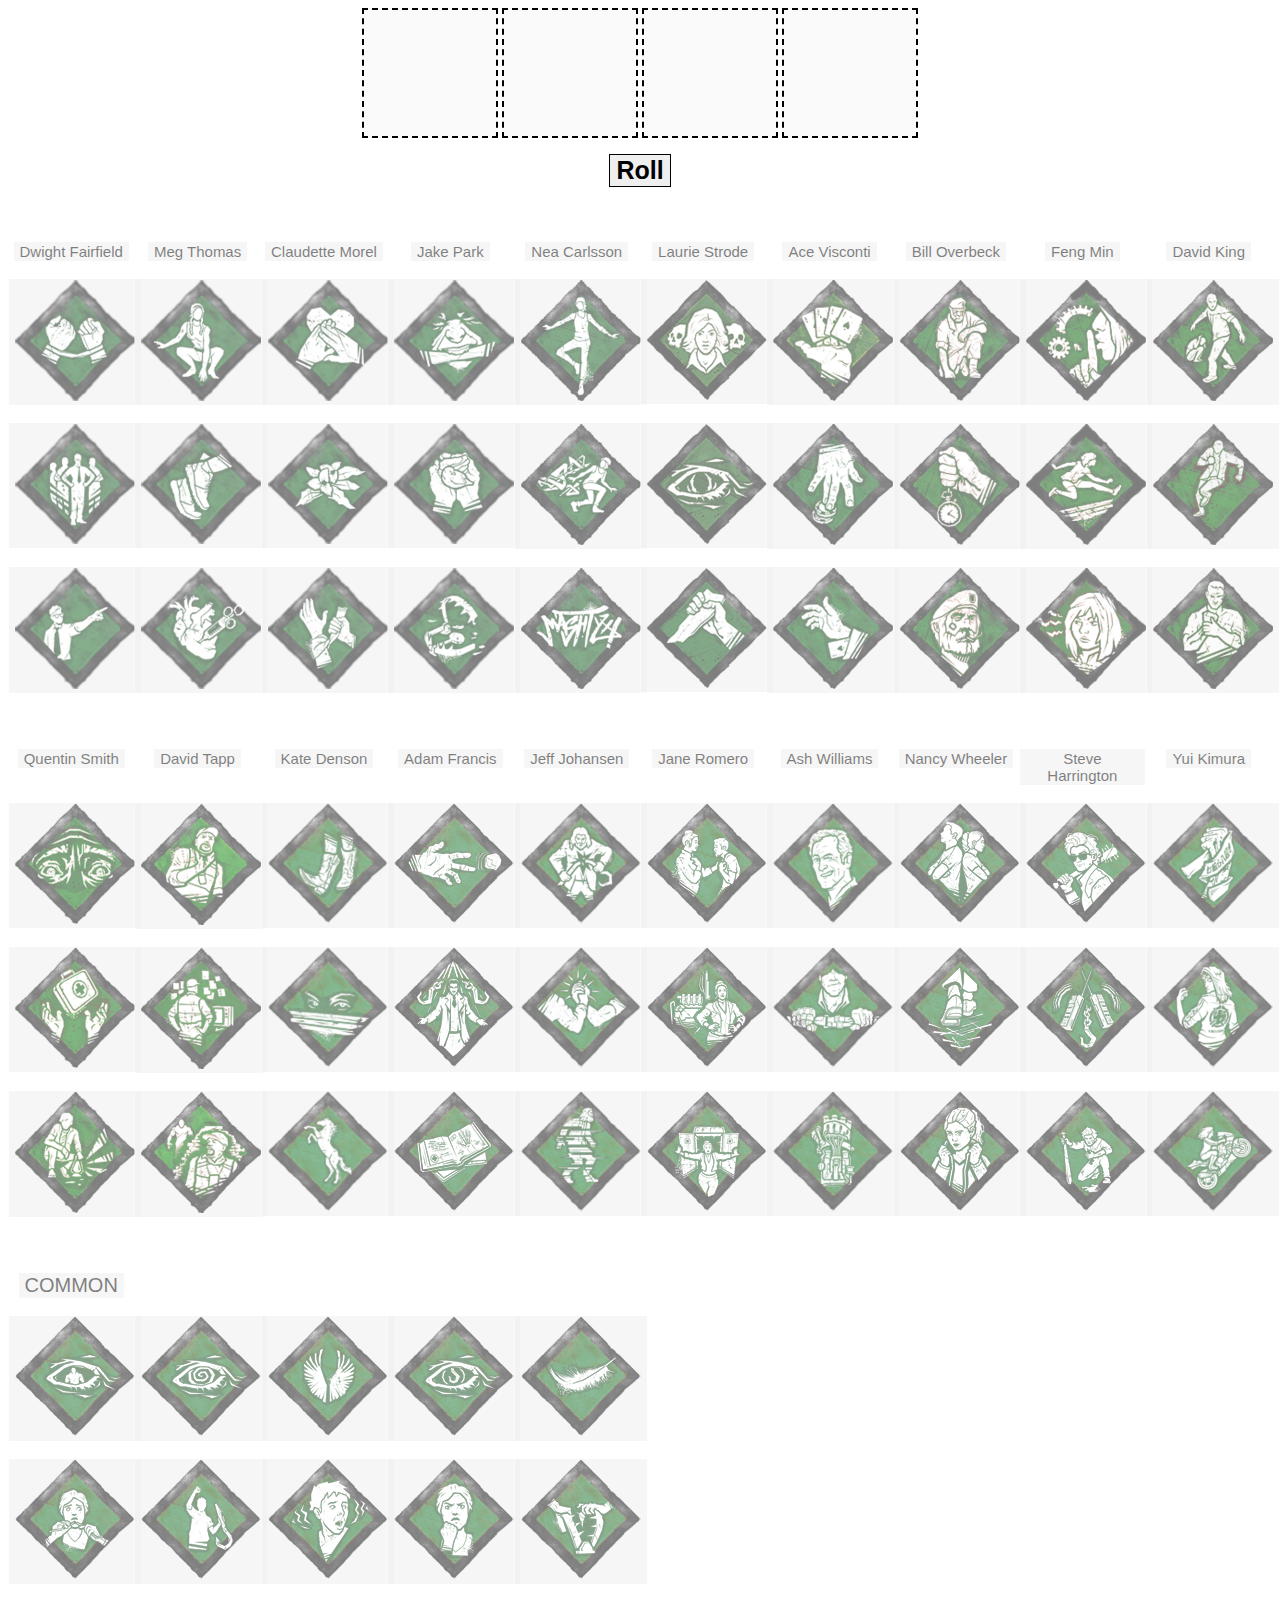
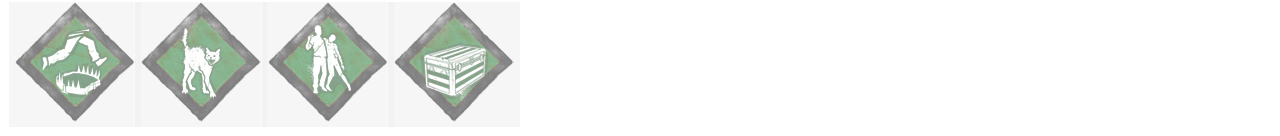
==== index.html @ 438cb3e8 "Rename PerkGen.html to index.html" ====
<!DOCTYPE html>
<html>
<head>
  <title>Random perk generator</title>
  <link rel="stylesheet" href="styles.css">
  <script type="text/javascript" src="func.js"></script>
</head>
<body onload="init()">
		<div style="text-align: center;">
			<span><button disabled style="border: 2px dashed black; opacity: 1;"><img id = "-100" src="backg.png"></button></span>
			<span><button disabled style="border: 2px dashed black; opacity: 1;"><img id = "-200" src="backg.png"></button></span>
			<span><button disabled style="border: 2px dashed black; opacity: 1;"><img id = "-300" src="backg.png"></button></span>
			<span><button disabled style="border: 2px dashed black; opacity: 1;"><img id = "-400" src="backg.png"></button></span>
		</div>
		<p></p>
		<div style="text-align: center;"><button style="font-size:25px; font-weight: bold; opacity: 1; border: 1px solid black"  onclick="generate()">Roll</button></div>
		<br><br><br>
		<div class="wrapper">
		   <!-- <div><button onclick="window.open('https://deadbydaylight.gamepedia.com/Dwight_Fairfield','_blank')">Dwight Fairfield</button></div> -->
		   <div><button id="-1" onclick="charac(this.id)">Dwight Fairfield</button></div>
		   <div><button id="-2" onclick="charac(this.id)">Meg Thomas</button></div>
		   <div><button id="-3" onclick="charac(this.id)">Claudette Morel</button></div>
		   <div><button id="-4" onclick="charac(this.id)">Jake Park</button></div>
		   <div><button id="-5" onclick="charac(this.id)">Nea Carlsson</button></div>
		   <div><button id="-6" onclick="charac(this.id)">Laurie Strode</button></div>
		   <div><button id="-7" onclick="charac(this.id)">Ace Visconti</button></div>
		   <div><button id="-8" onclick="charac(this.id)">Bill Overbeck</button></div>
		   <div><button id="-9" onclick="charac(this.id)">Feng Min</button></div>
		   <div><button id="-10" onclick="charac(this.id)">David King</button></div>
		</div>
		<p></p>
		<div class="wrapper">
		    <div><button id="0" title="Bond" onclick="perk(this.id)"><img src="Dbd-survivor-perk-bond.png"></button></div>
			<div><button id="3" title="Quick and quiet" onclick="perk(this.id)"><img src="Dbd-survivor-perk-quickandquiet.png"></button></div>
			<div><button id="6" title="Empathy" onclick="perk(this.id)"><img src="Dbd-survivor-perk-empathy.png"></button></div>
			<div><button id="9" title="Iron Will" onclick="perk(this.id)"><img src="Dbd-survivor-perk-ironwill.png"></button></div>
			<div><button id="12" title="Balanced landing" onclick="perk(this.id)"><img src="Balanced_landing.png"></button></div>
		    <div><button id="15" title="Sole survivor" onclick="perk(this.id)"><img src="Sole_survivor_icon2.png"></button></div>
			<div><button id="18" title="Open-handed" onclick="perk(this.id)"><img src="Adb_open_handed.png"></button></div>
			<div><button id="21" title="Left behind" onclick="perk(this.id)"><img src="Dbd-survivor-perk-leftBehind.png"></button></div>
			<div><button id="24" title="Technician" onclick="perk(this.id)"><img src="IconPerk_technician_green.png"></button></div>
			<div><button id="27" title="We're gonna live forever" onclick="perk(this.id)"><img src="Dbd_WGLF_green.png"></button></div>
		</div>
		<p></p>
		<div class="wrapper">
		    <div><button id="1" title="Prove Thyself" onclick="perk(this.id)"><img src="Dbd-survivor-perk-provetyself.png"></button></div>
			<div><button id="4" title="Sprint burst" onclick="perk(this.id)"><img src="Dbd-survivor-perk-sprintburst.png"></button></div>
			<div><button id="7" title="Botany knowledge" onclick="perk(this.id)"><img src="Dbd-survivor-perk-botanyknowledge.png"></button></div>
			<div><button id="10" title="Calm Spirit" onclick="perk(this.id)"><img src="Dbd-survivor-perk-calmwill.png"></button></div>
			<div><button id="13" title="Urban Evasion" onclick="perk(this.id)"><img src="Urban_evasion.png"></button></div>
		    <div><button id="16" title="Object of Obsession" onclick="perk(this.id)"><img src="Object_obsession_icon2.png"></button></div>
			<div><button id="19" title="Up the Ante" onclick="perk(this.id)"><img src="Uptheante.png"></button></div>
			<div><button id="22" title="Borrowed Time" onclick="perk(this.id)"><img src="Dbd-survivor-perk-borrowedTime.png"></button></div>
			<div><button id="25" title="Lithe" onclick="perk(this.id)"><img src="IconPerk_lithe_green.png"></button></div>
			<div><button id="28" title="Dead hard" onclick="perk(this.id)"><img src="Dbd_deadHard_green.png"></button></div>		   
		</div>
		<p></p>
		<div class="wrapper">
		    <div><button id="2" title="Leader" onclick="perk(this.id)"><img src="Dbd-survivor-perk-leader.png"></button></div>
			<div><button id="5" title="Adrenaline" onclick="perk(this.id)"><img src="Dbd-survivor-perk-adrenaline.png"></button></div>
			<div><button id="8" title="Self-Care" onclick="perk(this.id)"><img src="Dbd-survivor-perk-selfcare.png"></button></div>
			<div><button id="11" title="Saboteur" onclick="perk(this.id)"><img src="Dbd-survivor-perk-saboteur.png"></button></div>
			<div><button id="14" title="Streetwise" onclick="perk(this.id)"><img src="Streetwise.png"></button></div>
		    <div><button id="17" title="Decisive Strike" onclick="perk(this.id)"><img src="Decisive_strike.png"></button></div>
			<div><button id="20" title="Ace in the Hole" onclick="perk(this.id)"><img src="Aceinthehole.png"></button></div>
			<div><button id="23" title="Unbreakable" onclick="perk(this.id)"><img src="Dbd-survivor-perk-unbreakable.png"></button></div>
			<div><button id="26" title="Alert" onclick="perk(this.id)"><img src="IconPerk_alert_green.png"></button></div>
			<div><button id="29" title="No Mither" onclick="perk(this.id)"><img src="Dbd_NoMither_green.png"></button></div>	
		</div>
		<br><br><br>
		<div class="wrapper">
		   <div><button id="-11" onclick="charac(this.id)">Quentin Smith</button></div>
		   <div><button id="-12" onclick="charac(this.id)">David Tapp</button></div>
		   <div><button id="-13" onclick="charac(this.id)">Kate Denson</button></div>
		   <div><button id="-14" onclick="charac(this.id)">Adam Francis</button></div>
		   <div><button id="-15" onclick="charac(this.id)">Jeff Johansen</button></div>
		   <div><button id="-16" onclick="charac(this.id)">Jane Romero</button></div>
		   <div><button id="-17" onclick="charac(this.id)">Ash Williams</button></div>
		   <div><button id="-18" onclick="charac(this.id)">Nancy Wheeler</button></div>
		   <div><button id="-19" onclick="charac(this.id)">Steve Harrington</button></div>
		   <div><button id="-20" onclick="charac(this.id)">Yui Kimura</button></div>
		</div>
		<p></p>
		<div class="wrapper">
		    <div><button id="30" title="Wake Up!" onclick="perk(this.id)"><img src="Dbd_survPerk_wakeup.png"></button></div>
			<div><button id="33" title="Tenacity" onclick="perk(this.id)"><img src="Dbd-perk-tenacity.png"></button></div>
			<div><button id="36" title="Dance With Me" onclick="perk(this.id)"><img src="Icg_danceWithMe.png"></button></div>
			<div><button id="39" title="Diversion" onclick="perk(this.id)"><img src="IconPerks_diversion_green.png"></button></div>
			<div><button id="42" title="Breakdown" onclick="perk(this.id)"><img src="Icg_breakdown.png"></button></div>
		    <div><button id="45" title="Solidarity" onclick="perk(this.id)"><img src="Ic_solidarity_green.png"></button></div>
			<div><button id="48" title="Flip-Flop" onclick="perk(this.id)"><img src="Ic_flipFlop_gr.png"></button></div>
			<div><button id="51" title="Better Tohether" onclick="perk(this.id)"><img src="IconPerks_betterTogether_green.png"></button></div>
			<div><button id="54" title="Babysitter" onclick="perk(this.id)"><img src="Ic_babySitter_green.png"></button></div>
			<div><button id="57" title="Lucky Break" onclick="perk(this.id)"><img src="Ic_luckyBreak_green.png"></button></div>
		</div>
		<p></p>
		<div class="wrapper">
		    <div><button id="31" title="Pharmacy" onclick="perk(this.id)"><img src="Dbd_survPerk_pharmacy.png"></button></div>
			<div><button id="34" title="Detective's Hunch" onclick="perk(this.id)"><img src="Dbd-perk-detectiveshunch.png"></button></div>
			<div><button id="37" title="Windows of Opportunity" onclick="perk(this.id)"><img src="Icg_windowsOfOpportunity.png"></button></div>
			<div><button id="40" title="Deliverance" onclick="perk(this.id)"><img src="IconPerks_deliverance_green.png"></button></div>
			<div><button id="43" title="Aftercare" onclick="perk(this.id)"><img src="Icg_aftercare.png"></button></div>
		    <div><button id="46" title="Poised" onclick="perk(this.id)"><img src="Ic_poised_green.png"></button></div>
			<div><button id="49" title="Buckle Up" onclick="perk(this.id)"><img src="Ic_buckleUp_gr.png"></button></div>
			<div><button id="52" title="Fixated" onclick="perk(this.id)"><img src="IconPerks_fixated_green.png"></button></div>
			<div><button id="55" title="Camaraderie" onclick="perk(this.id)"><img src="Ic_camaraderie_green.png"></button></div>
			<div><button id="58" title="Any Means Necessary" onclick="perk(this.id)"><img src="Ic_anyMeansNecessary_green.png"></button></div>		   
		</div>
		<p></p>
		<div class="wrapper">
		    <div><button id="32" title="Vigil" onclick="perk(this.id)"><img src="Dbd_survPerk_vigil.png"></button></div>
			<div><button id="35" title="Stake Out" onclick="perk(this.id)"><img src="Dbd-perk-stakeout.png"></button></div>
			<div><button id="38" title="Boil Over" onclick="perk(this.id)"><img src="Icg_boilOver.png"></button></div>
			<div><button id="41" title="Autodidact" onclick="perk(this.id)"><img src="IconPerks_autodidact_green.png"></button></div>
			<div><button id="44" title="Distortion" onclick="perk(this.id)"><img src="Icg_distortion.png"></button></div>
		    <div><button id="47" title="Head On" onclick="perk(this.id)"><img src="Ic_headOn_green.png"></button></div>
			<div><button id="50" title="Mettle of Man" onclick="perk(this.id)"><img src="Ic_mettleOfMan_gr.png"></button></div>
			<div><button id="53" title="Inner Strength" onclick="perk(this.id)"><img src="IconPerks_innerStrength_green.png"></button></div>
			<div><button id="56" title="Second Wind" onclick="perk(this.id)"><img src="Ic_secondWind_green.png"></button></div>
			<div><button id="59" title="Breakout" onclick="perk(this.id)"><img src="Ic_breakout_green.png"></button></div>	
		</div>   
        <br><br><br>
		<div class="wrapper">
		   <div><button id="-21" style="font-size:20px;" onclick="charac(this.id)">COMMON</button></div>
		</div>
		<p></p>
		<div class="wrapper">
		    <div><button id="60" title="Dark Sense" onclick="perk(this.id)"><img src="Ic_darkSense_gr.png"></button></div>
			<div><button id="63" title="dejaVu" onclick="perk(this.id)"><img src="Ic_dejaVu_gr.png"></button></div>
			<div><button id="66" title="Hope" onclick="perk(this.id)"><img src="Ic_hope_gr.png"></button></div>
			<div><button id="69" title="Kindred" onclick="perk(this.id)"><img src="Ic_kindred_gr.png"></button></div>
			<div><button id="72" title="Lightweight" onclick="perk(this.id)"><img src="Ic_lightweight_gr.png"></button></div>
		</div>
		<p></p>
		<div class="wrapper">
		    <div><button id="61" title="This Is Not Happening" onclick="perk(this.id)"><img src="Ic_thisIsNotHappening_gr.png"></button></div>
			<div><button id="64" title="We'll make it" onclick="perk(this.id)"><img src="Ic_wellMakeIt_gr.png"></button></div>
			<div><button id="67" title="Premonition" onclick="perk(this.id)"><img src="Ic_premonition_gr.png"></button></div>
			<div><button id="70" title="Resilience" onclick="perk(this.id)"><img src="Ic_resilience_gr.png"></button></div>
			<div><button id="73" title="Slippery Meat" onclick="perk(this.id)"><img src="Ic_slipperyMeat_gr.png"></button></div>
		</div>
		<p></p>
		<div class="wrapper">
		    <div><button id="62" title="Small Game" onclick="perk(this.id)"><img src="Ic_smallGame_gr.png"></button></div>
			<div><button id="65" title="Spine Chill" onclick="perk(this.id)"><img src="Ic_spineChill_gr.png"></button></div>
			<div><button id="68" title="No One Left Behind" onclick="perk(this.id)"><img src="Ic_noOneLeftBehind_gr.png"></button></div>
			<div><button id="71" title="Plunderer's Instinct" onclick="perk(this.id)"><img src="Ic_plunderersInstinct_gr.png"></button></div>
		</div>
</div>
</body>
</html>
---- styles.css ----
.wrapper {
  text-align: center;
  display: grid;
  grid-template-columns: 10% 10% 10% 10% 10% 10% 10% 10% 10% 10%;
}	

input[type=checkbox]
{
  /* Double-sized Checkboxes */
  -ms-transform: scale(2); /* IE */
  -moz-transform: scale(2); /* FF */
  -webkit-transform: scale(2); /* Safari and Chrome */
  -o-transform: scale(2); /* Opera */
  transform: scale(2);
}

body, button {
    -webkit-touch-callout: none;
    -webkit-user-select: none;
    -khtml-user-select: none;
    -moz-user-select: none;
    -ms-user-select: none;
    user-select: none;
}

button {
    border: 1px solid white;
    opacity: 0.5;
    outline:none;
    font-size: 15px;
}
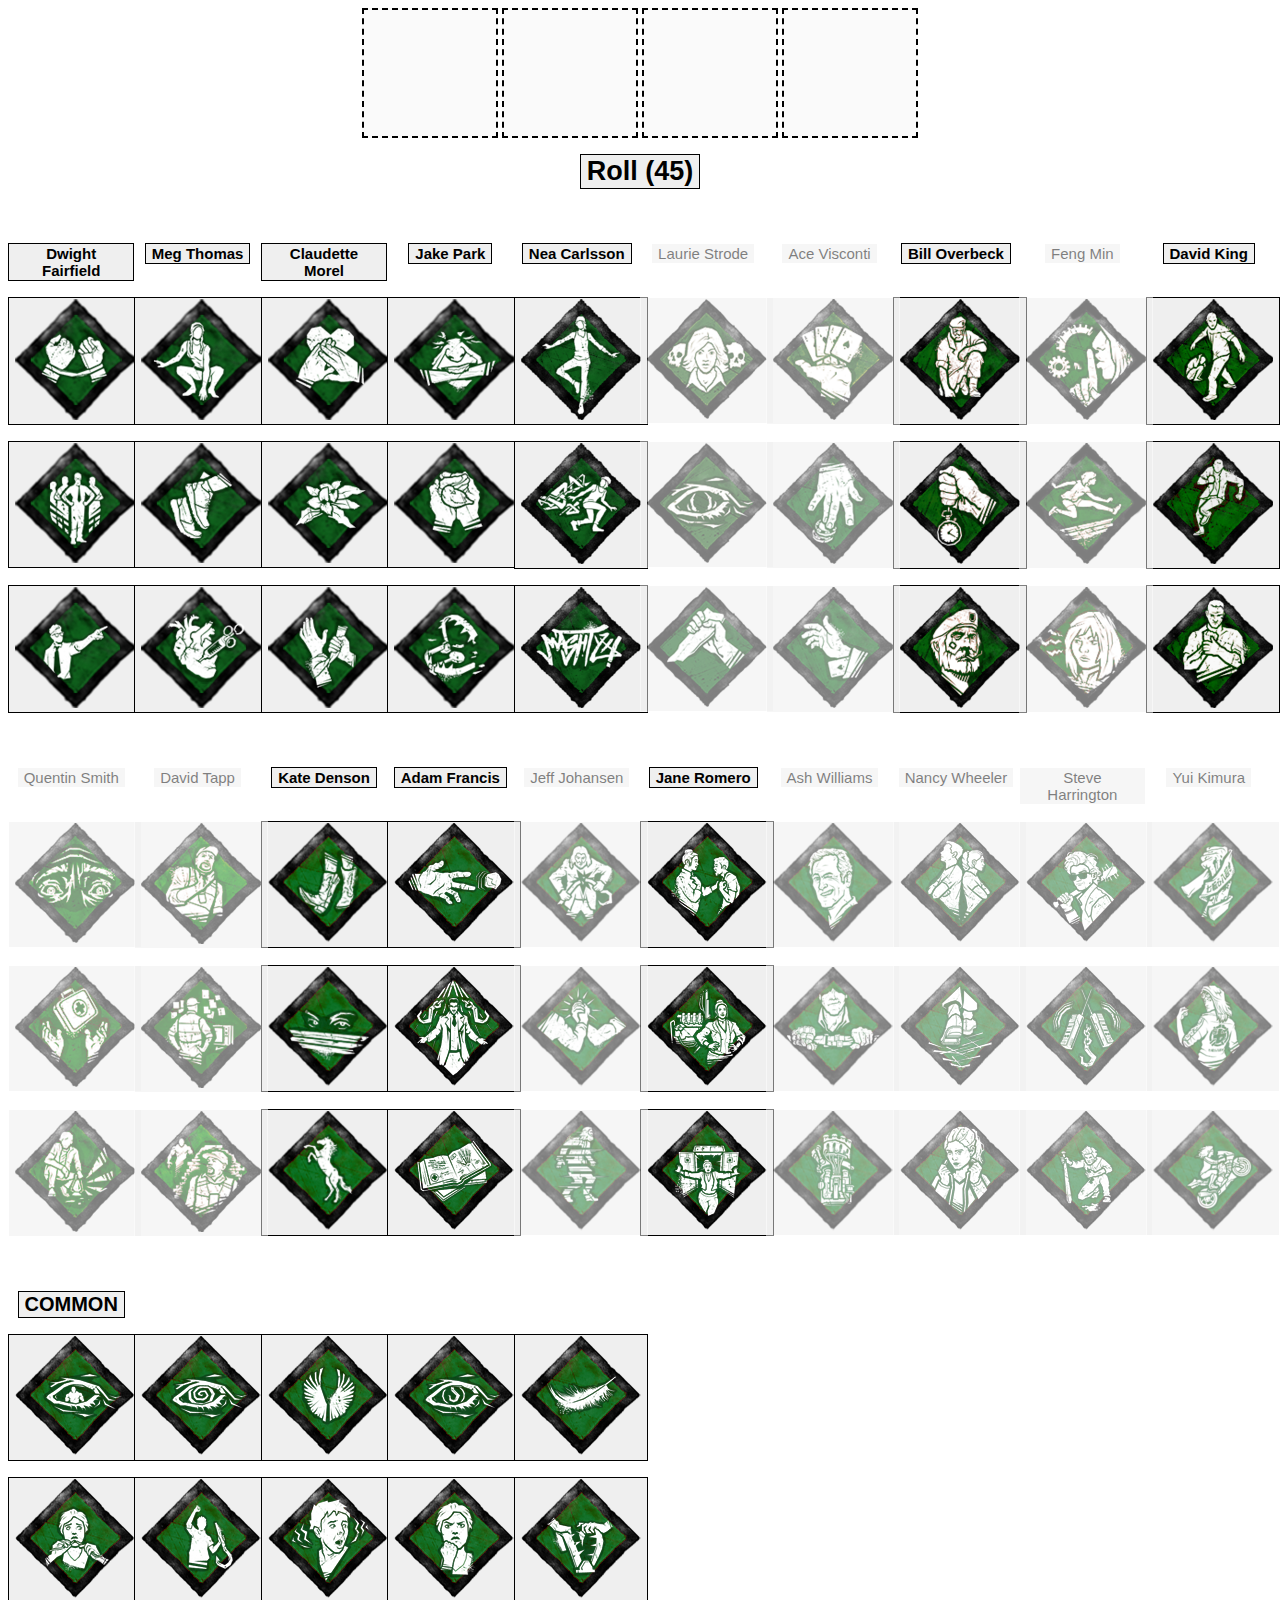
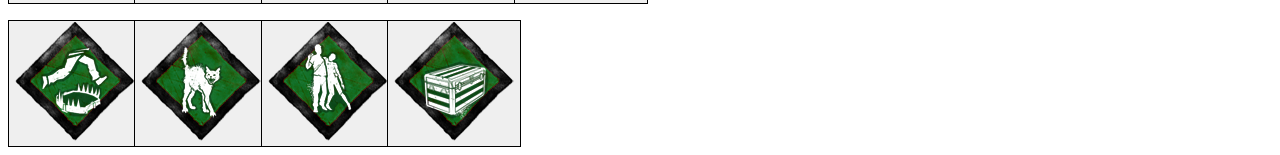
==== commit d7855380: "Update index.html" ====
--- a/index.html
+++ b/index.html
@@ -13,7 +13,7 @@
 			<span><button disabled style="border: 2px dashed black; opacity: 1;"><img id = "-400" src="backg.png"></button></span>
 		</div>
 		<p></p>
-		<div style="text-align: center;"><button style="font-size:25px; font-weight: bold; opacity: 1; border: 1px solid black"  onclick="generate()">Roll</button></div>
+		<div style="text-align: center;"><button style="font-size:27px; font-weight: bold; opacity: 1; border: 1px solid black"  onclick="generate()" id="rollbtn">Roll (45)</button></div>
 		<br><br><br>
 		<div class="wrapper">
 		   <!-- <div><button onclick="window.open('https://deadbydaylight.gamepedia.com/Dwight_Fairfield','_blank')">Dwight Fairfield</button></div> -->
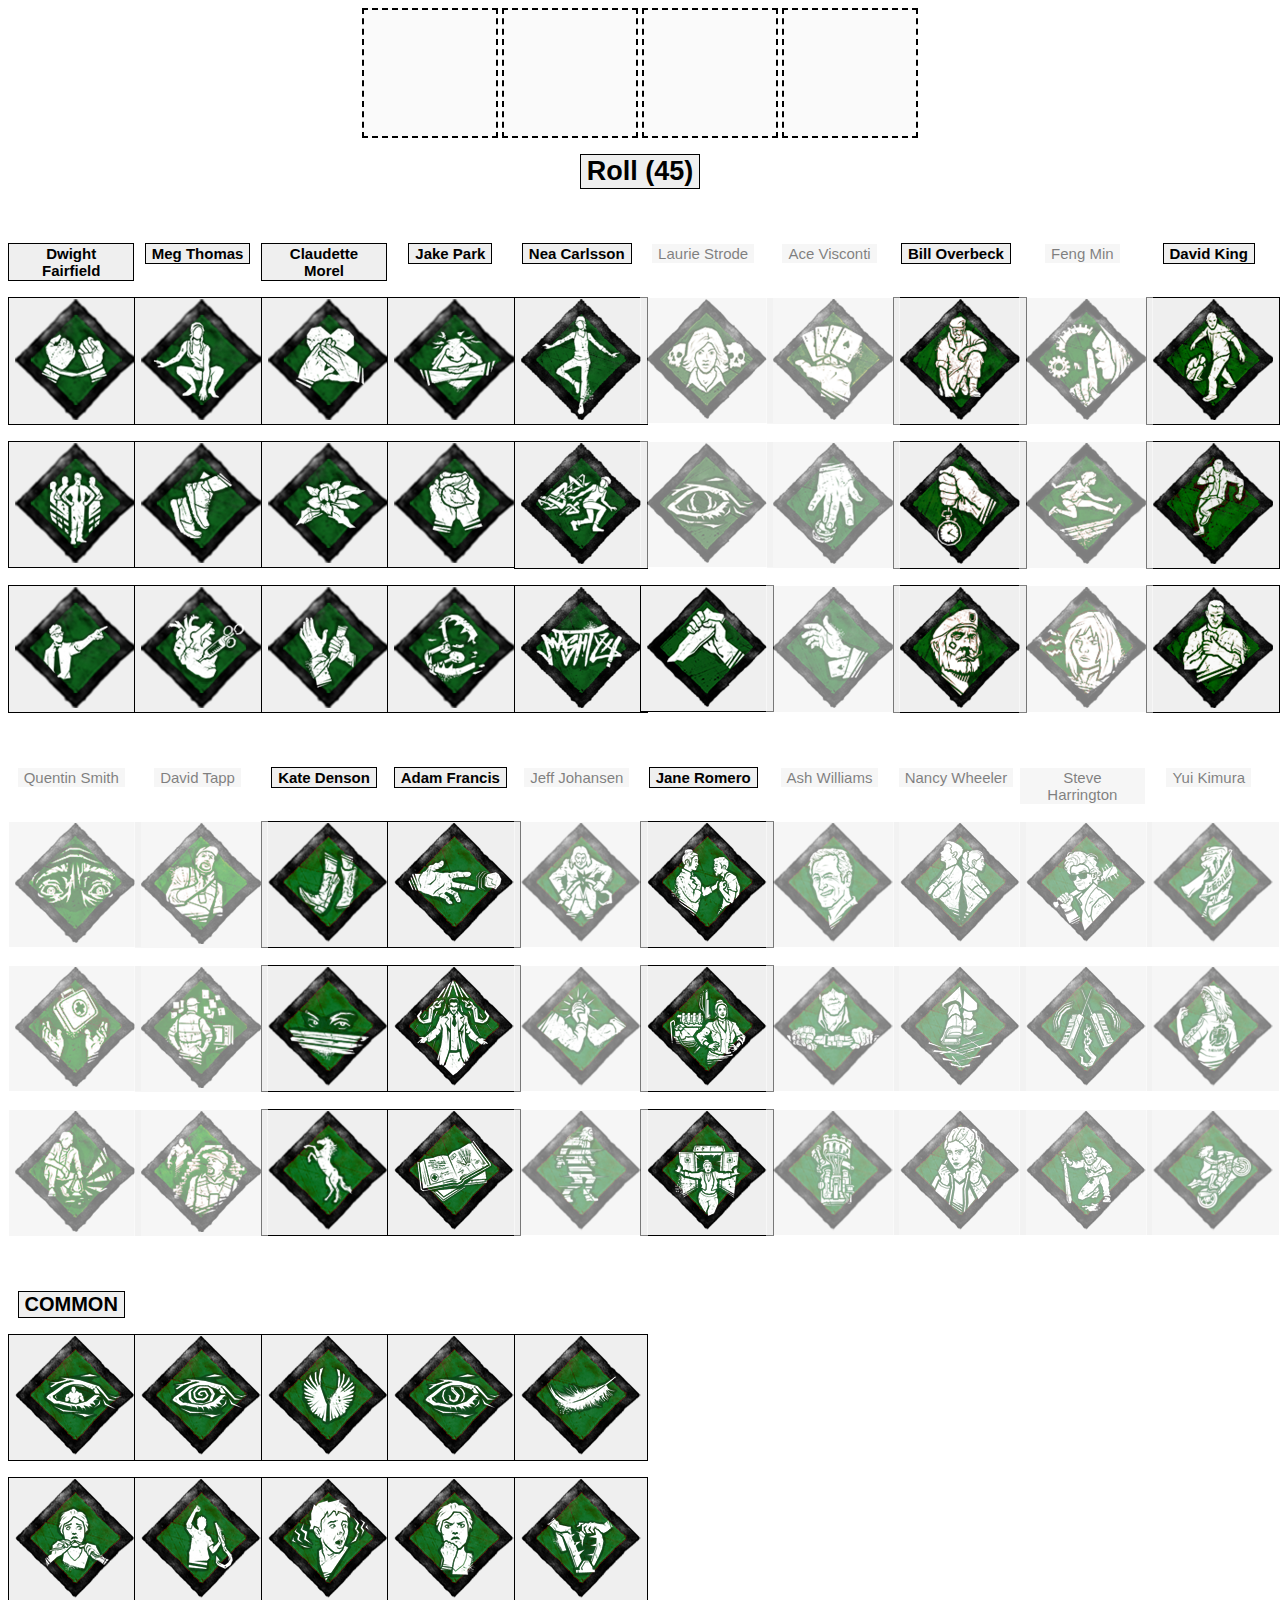
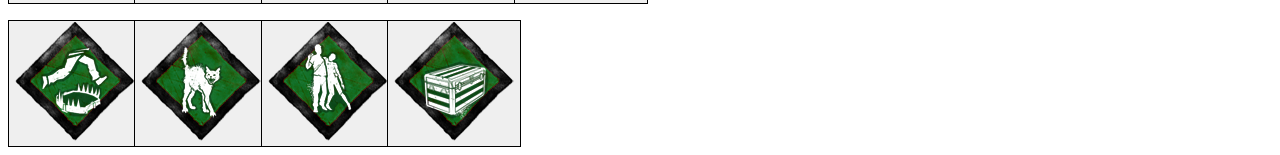
==== commit 109ff890: "Update index.html" ====
--- a/index.html
+++ b/index.html
@@ -6,11 +6,23 @@
   <script type="text/javascript" src="func.js"></script>
 </head>
 <body onload="init()">
-		<div style="text-align: center;">
-			<span><button disabled style="border: 2px dashed black; opacity: 1;"><img id = "-100" src="backg.png"></button></span>
-			<span><button disabled style="border: 2px dashed black; opacity: 1;"><img id = "-200" src="backg.png"></button></span>
-			<span><button disabled style="border: 2px dashed black; opacity: 1;"><img id = "-300" src="backg.png"></button></span>
-			<span><button disabled style="border: 2px dashed black; opacity: 1;"><img id = "-400" src="backg.png"></button></span>
+		<div style="text-align: center; position: relative;">
+			<span><button disabled style="border: 2px dashed black; opacity: 1;">
+                <img id = "-100" src="backg.png">
+                <div id = "res1" style="font-size:20px; position: absolute; bottom: 6px; left: 480px;"></div>
+            </button></span>
+			<span><button disabled style="border: 2px dashed black; opacity: 1;">
+                <img id = "-200" src="backg.png">
+                <div id = "res2" style="font-size:20px; position: absolute; bottom: 6px; left: 620px;"></div>
+            </button></span>
+            <span><button disabled style="border: 2px dashed black; opacity: 1;">
+                <img id = "-300" src="backg.png">
+                <div id = "res3" style="font-size:20px; position: absolute; bottom: 6px; left: 760px;"></div>
+            </button></span>
+			<span><button disabled style="border: 2px dashed black; opacity: 1;">
+                <img id = "-400" src="backg.png">
+                <div id = "res4" style="font-size:20px; position: absolute; bottom: 6px; left: 900px;"></div>
+            </button></span>
 		</div>
 		<p></p>
 		<div style="text-align: center;"><button style="font-size:27px; font-weight: bold; opacity: 1; border: 1px solid black"  onclick="generate()" id="rollbtn">Roll (45)</button></div>
